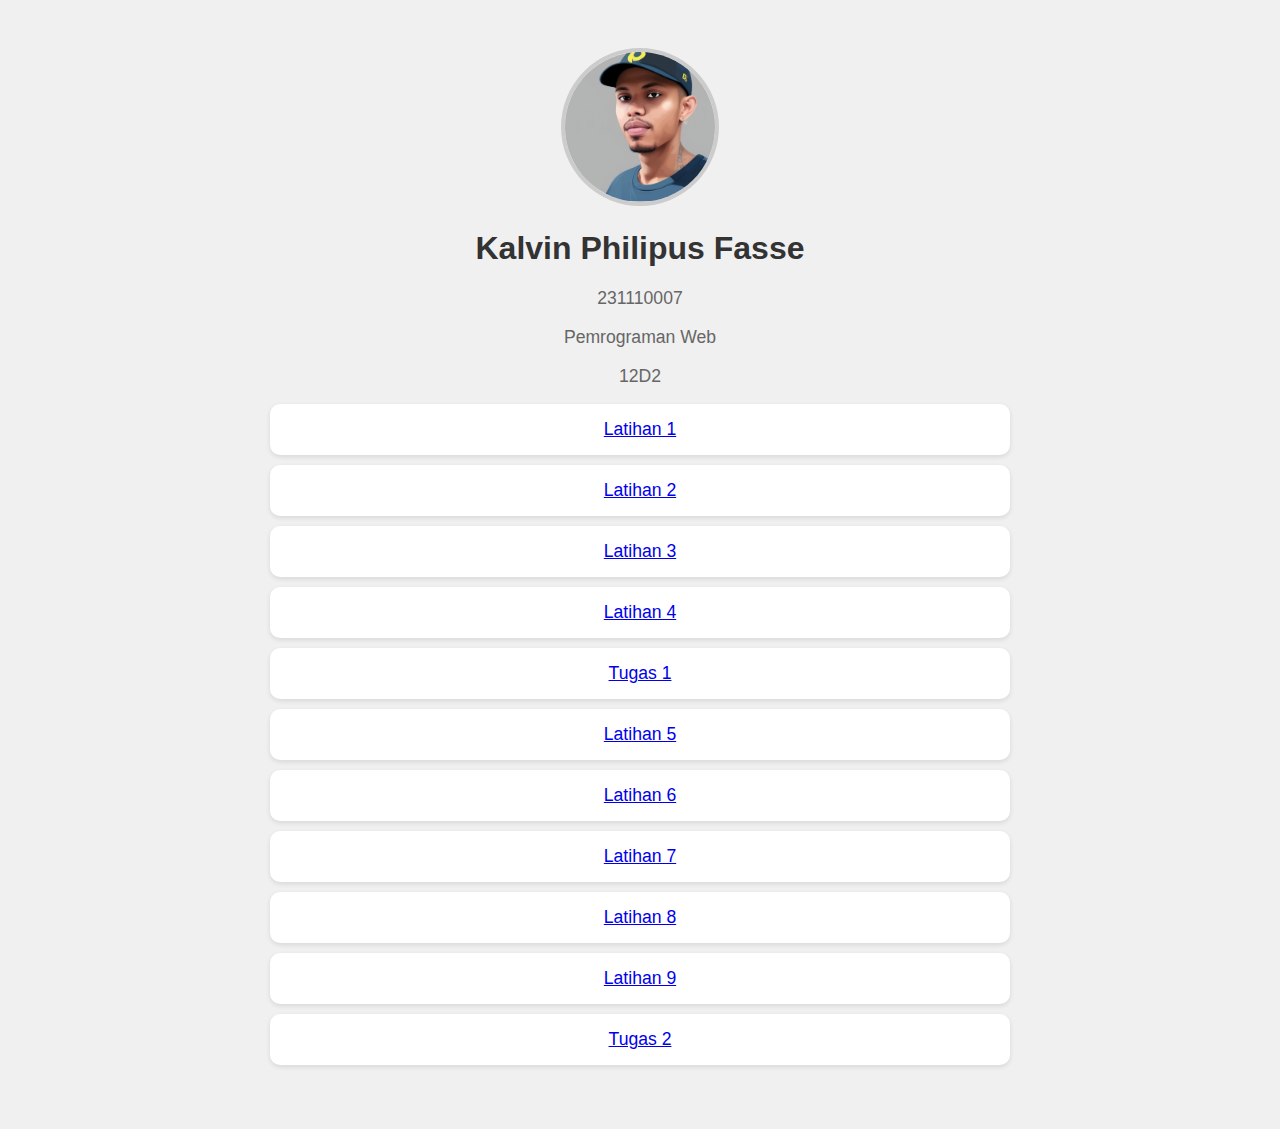
==== index.html @ 03c087e8 "Add files via upload" ====
<!DOCTYPE html>
<html lang="id">
  <head>
    <meta charset="UTF-8" />
    <meta name="viewport" content="width=device-width, initial-scale=1" />
    <title>Nama Mahasiswa | NIM</title>
    <style>
      body {
        font-family: Arial, sans-serif;
        text-align: center;
        padding: 40px;
        background-color: #f0f0f0;
      }
      .profile-img {
        width: 150px;
        height: 150px;
        border-radius: 50%;
        object-fit: cover;
        border: 4px solid #ccc;
      }
      h1 {
        margin-top: 20px;
        font-size: 2em;
        color: #333;
      }
      p {
        color: #666;
        font-size: 1.1em;
      }
      hr {
        margin: 30px auto;
        width: 60%;
        border: none;
        border-top: 2px solid #ddd;
      }
      ul {
        list-style-type: none;
        padding: 0;
      }
      li {
        background-color: #fff;
        margin: 10px auto;
        padding: 15px;
        width: 60%;
        border-radius: 10px;
        box-shadow: 0 2px 5px rgba(0, 0, 0, 0.1);
        font-size: 1.1em;
      }
    </style>
  </head>
  <body>
    <img src="img/prrofile.jpg" alt="Foto Profil" class="profile-img" />
    <h1>Kalvin Philipus Fasse</h1>
    <p>231110007</p>
    <p>Pemrograman Web</p>
    <p>12D2</p>
    <ul>
      <li><a href="latihan 1/index.html">Latihan 1</a></li>
      <li><a href="latihan 2/index.html">Latihan 2</a></li>
      <li><a href="latihan 3/index.html">Latihan 3</a></li>
      <li><a href="latihan 4/index.html">Latihan 4</a></li>
      <li><a href="tugas 1/index.html">Tugas 1</a></li>
      <li><a href="latihan 5/index.html">Latihan 5</a></li>
      <li><a href="latihan 6/index.html">Latihan 6</a></li>
      <li><a href="latihan 7/index.html">Latihan 7</a></li>
      <li><a href="latihan 8/index.html">Latihan 8</a></li>
      <li><a href="latihan 9/index.html">Latihan 9</a></li>
      <li><a href="tugas 2/index.html">Tugas 2</a></li>
    </ul>
  </body>
</html>
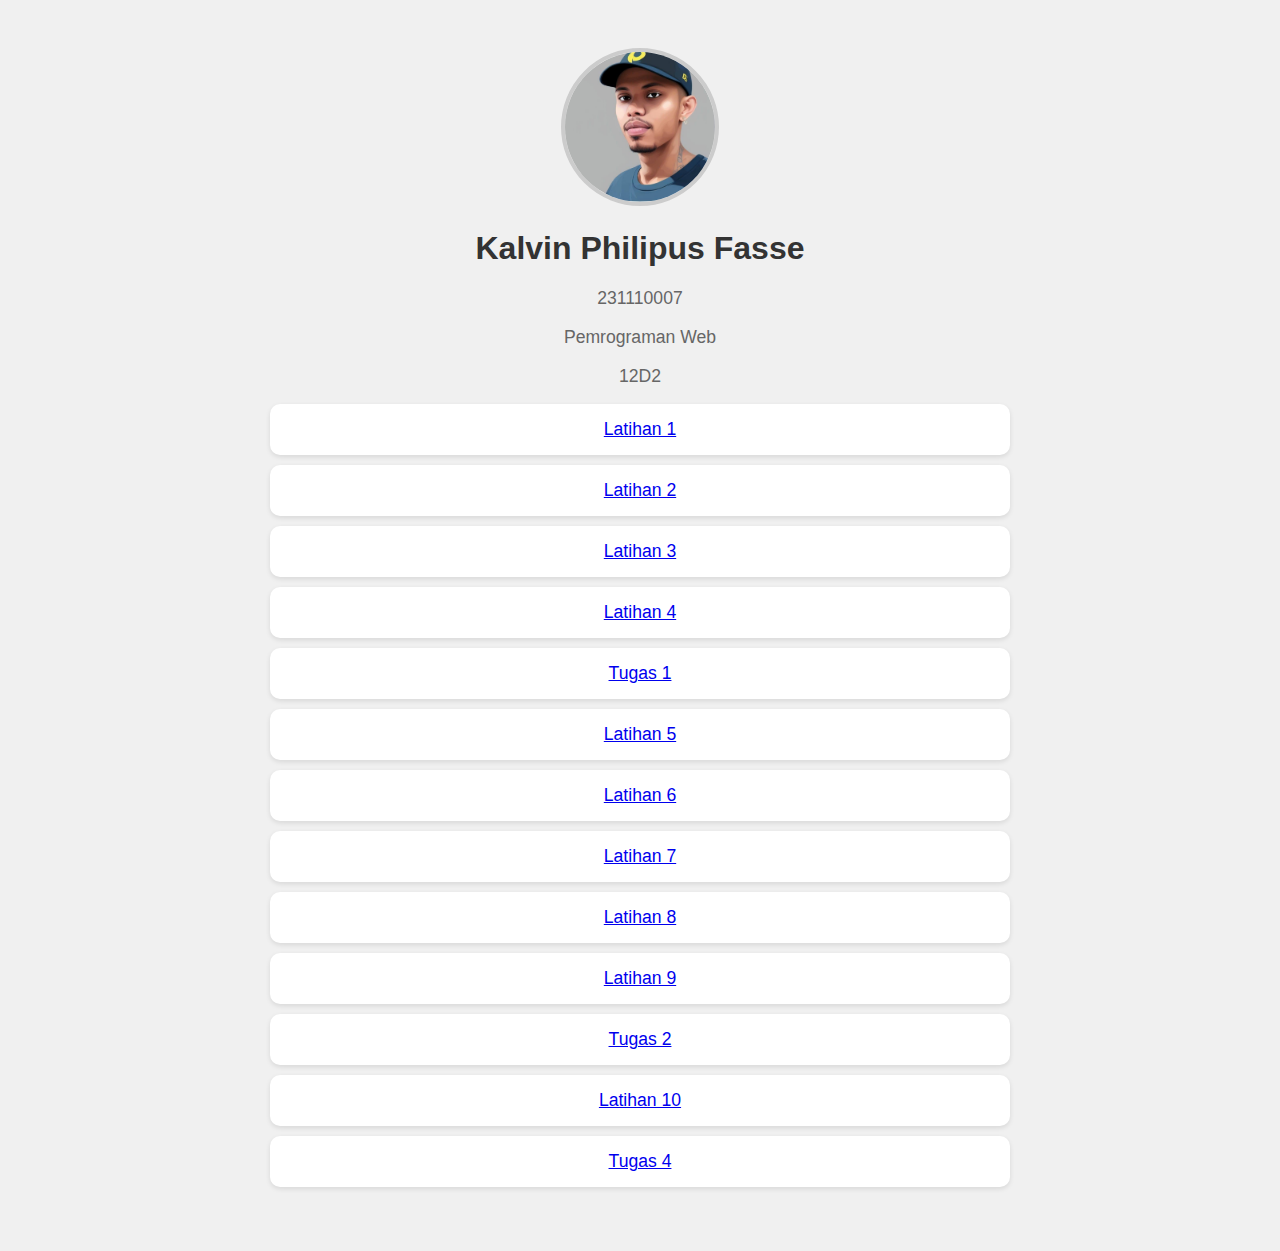
==== commit 234d0f05: "index.html" ====
--- a/index.html
+++ b/index.html
@@ -66,6 +66,8 @@
       <li><a href="latihan 8/index.html">Latihan 8</a></li>
       <li><a href="latihan 9/index.html">Latihan 9</a></li>
       <li><a href="tugas 2/index.html">Tugas 2</a></li>
+      <li><a href="latihan 10/index.html">Latihan 10</a></li>
+      <li><a href="tugas 4/index.html">Tugas 4</a></li>
     </ul>
   </body>
 </html>
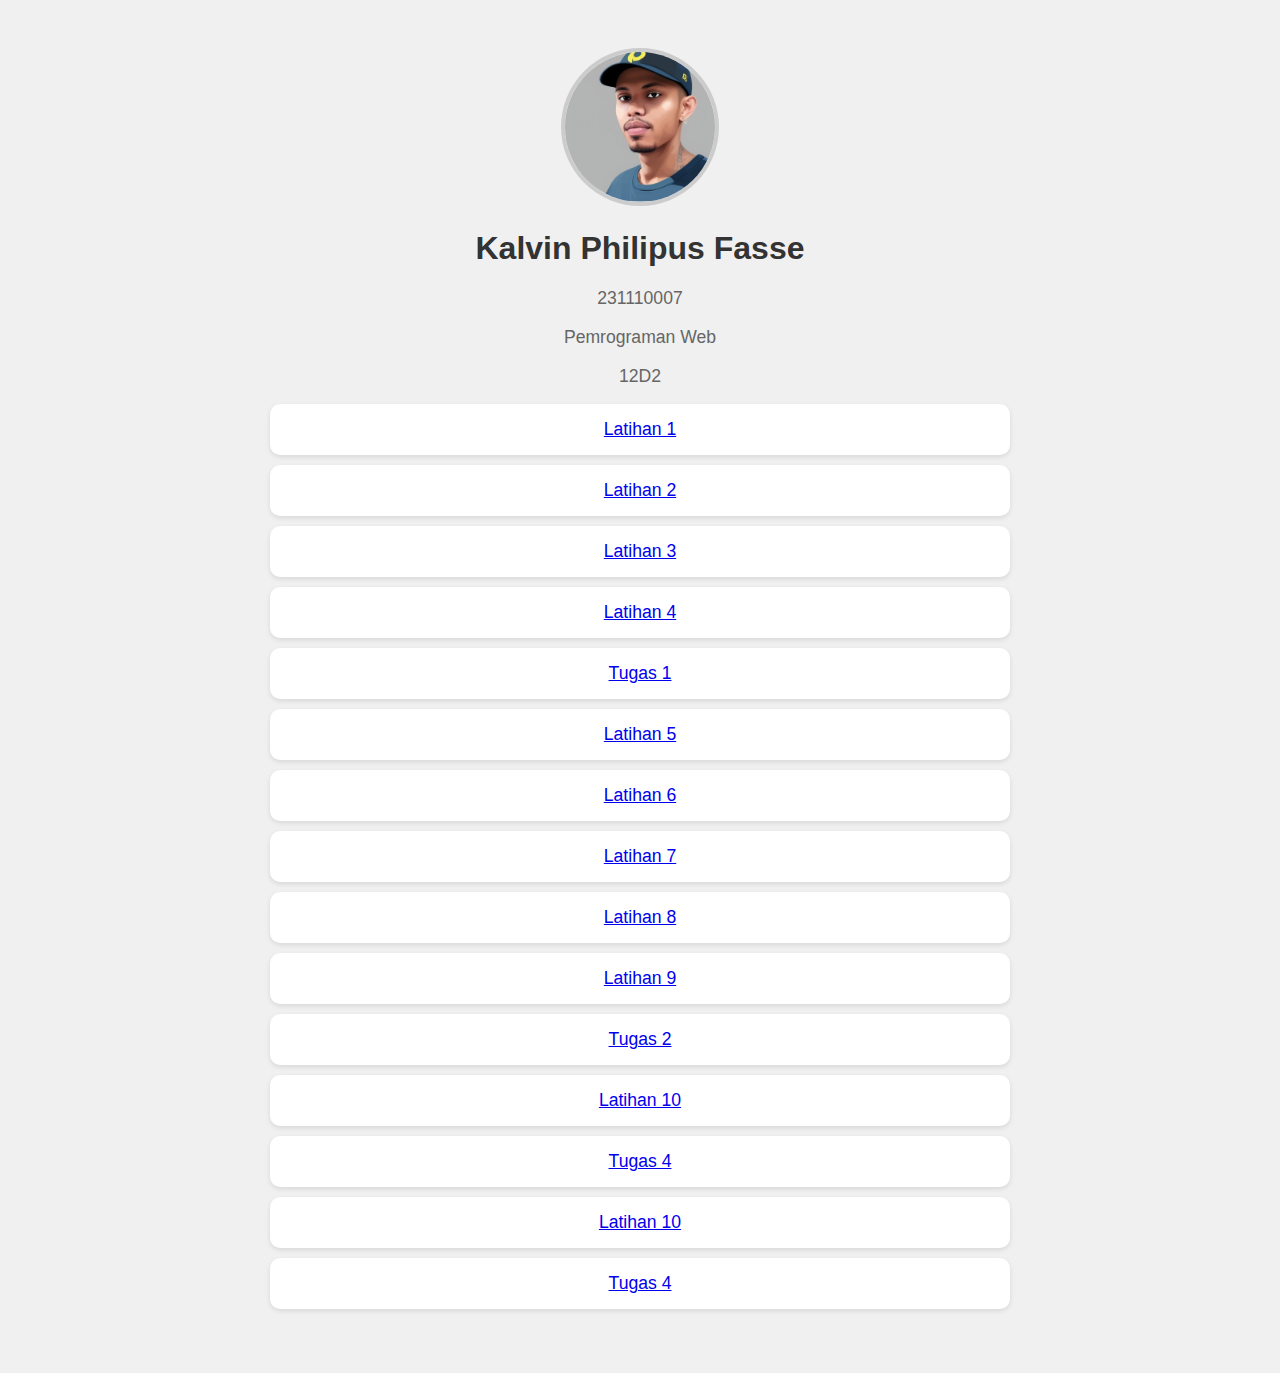
==== commit 24ff2775: "index.html" ====
--- a/index.html
+++ b/index.html
@@ -68,6 +68,8 @@
       <li><a href="tugas 2/index.html">Tugas 2</a></li>
       <li><a href="latihan 10/index.html">Latihan 10</a></li>
       <li><a href="tugas 4/index.html">Tugas 4</a></li>
+      <li><a href="latihan 10/index.html">Latihan 10</a></li>
+      <li><a href="tugas 4/index.html">Tugas 4</a></li>
     </ul>
   </body>
 </html>
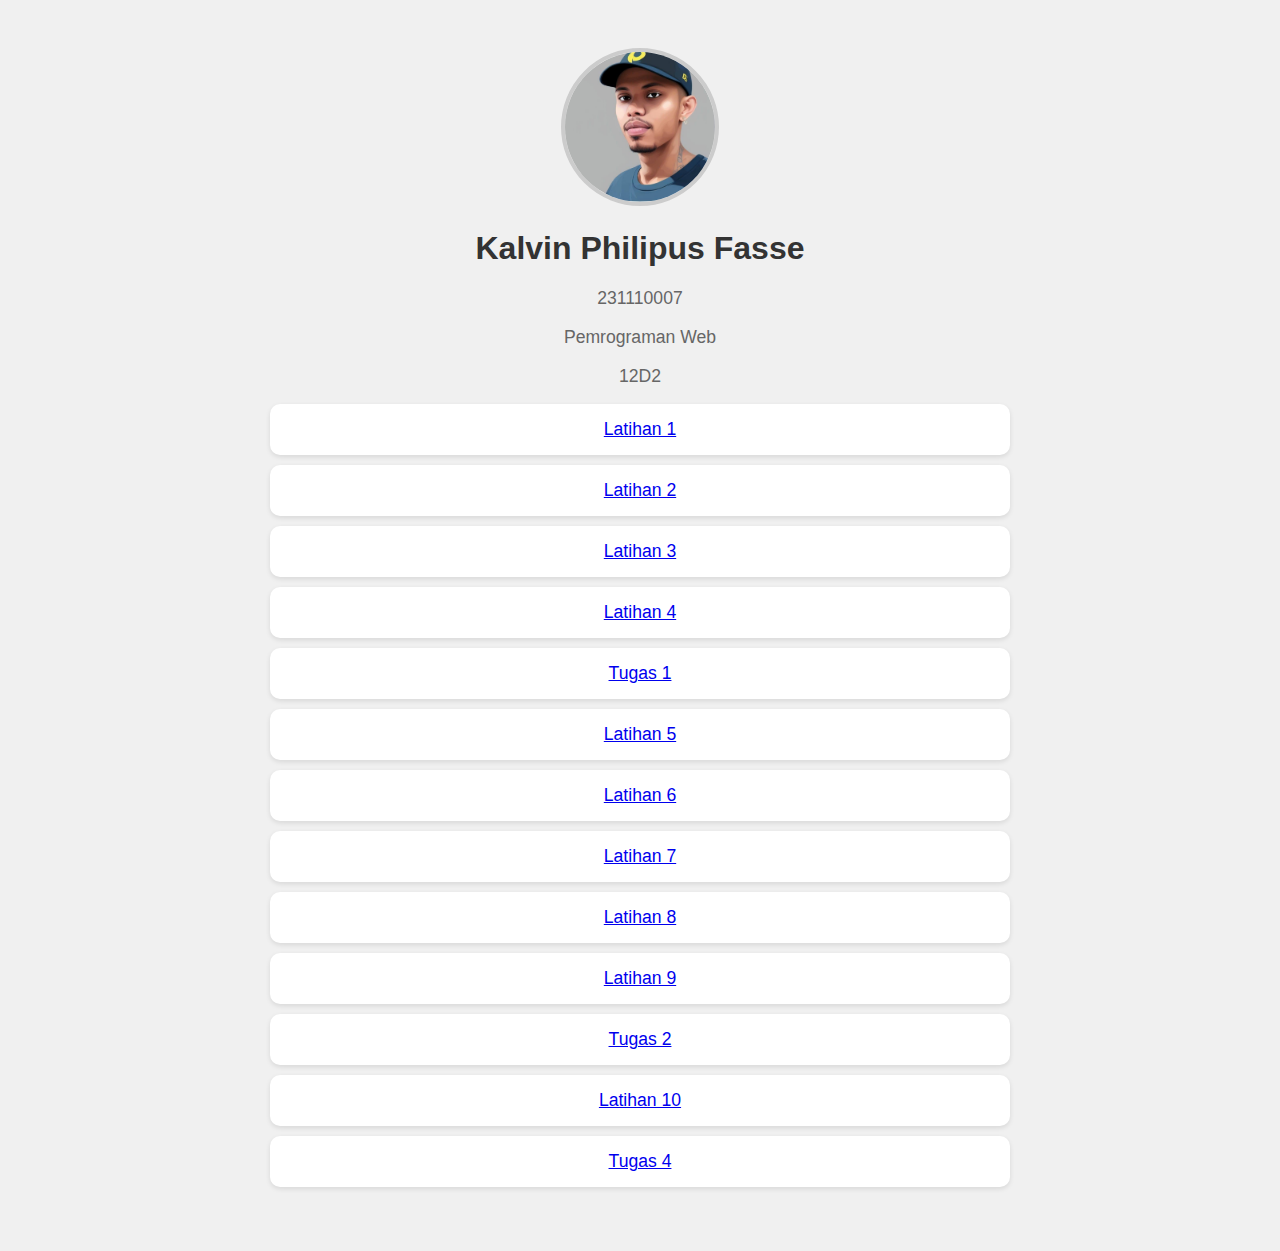
==== commit b8185d1b: "Update index.html" ====
--- a/index.html
+++ b/index.html
@@ -68,8 +68,6 @@
       <li><a href="tugas 2/index.html">Tugas 2</a></li>
       <li><a href="latihan 10/index.html">Latihan 10</a></li>
       <li><a href="tugas 4/index.html">Tugas 4</a></li>
-      <li><a href="latihan 10/index.html">Latihan 10</a></li>
-      <li><a href="tugas 4/index.html">Tugas 4</a></li>
     </ul>
   </body>
 </html>
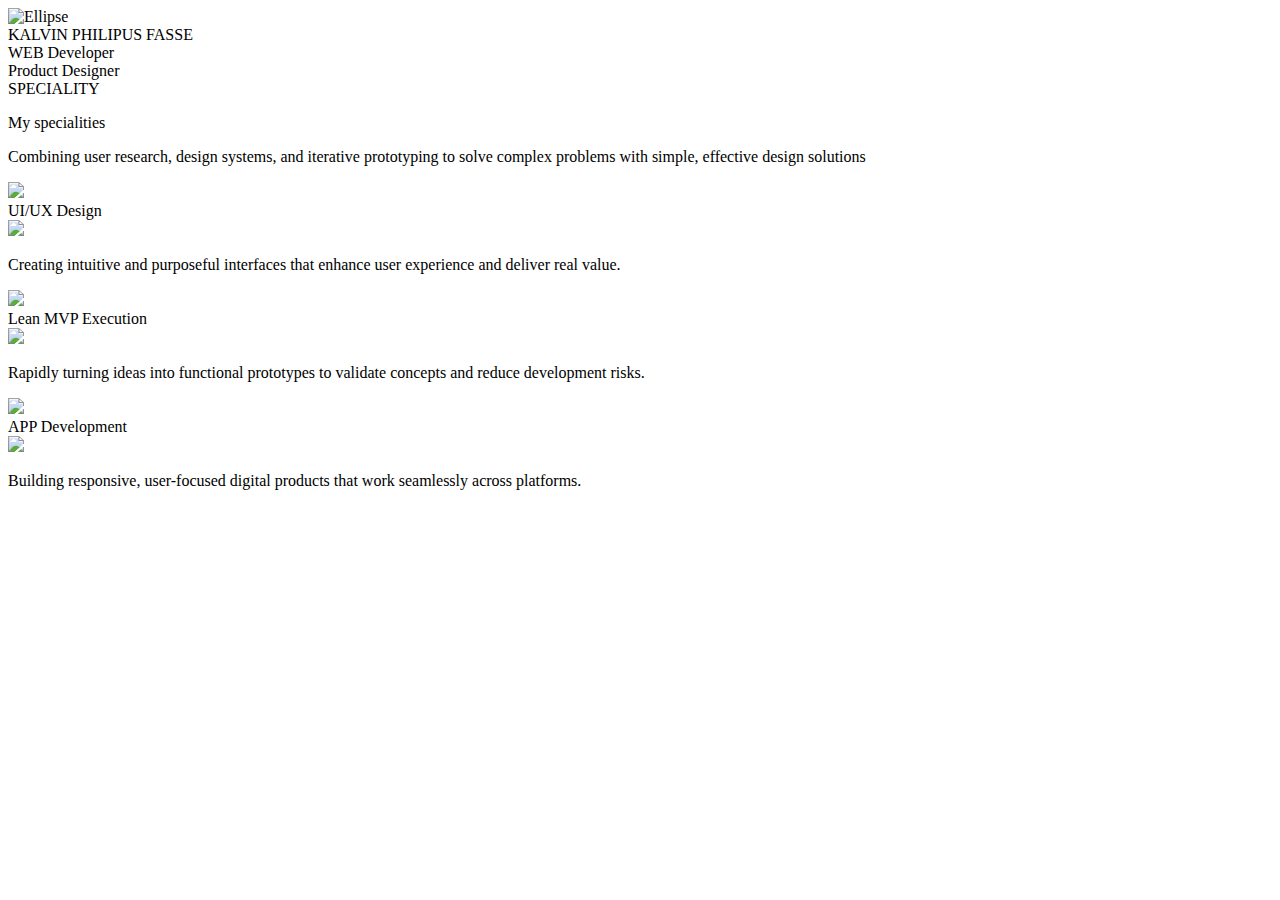
==== commit 1bc96249: "Add files via upload" ====
--- a/index.html
+++ b/index.html
@@ -1,73 +1,74 @@
-<!DOCTYPE html>
-<html lang="id">
-  <head>
-    <meta charset="UTF-8" />
-    <meta name="viewport" content="width=device-width, initial-scale=1" />
-    <title>Nama Mahasiswa | NIM</title>
-    <style>
-      body {
-        font-family: Arial, sans-serif;
-        text-align: center;
-        padding: 40px;
-        background-color: #f0f0f0;
-      }
-      .profile-img {
-        width: 150px;
-        height: 150px;
-        border-radius: 50%;
-        object-fit: cover;
-        border: 4px solid #ccc;
-      }
-      h1 {
-        margin-top: 20px;
-        font-size: 2em;
-        color: #333;
-      }
-      p {
-        color: #666;
-        font-size: 1.1em;
-      }
-      hr {
-        margin: 30px auto;
-        width: 60%;
-        border: none;
-        border-top: 2px solid #ddd;
-      }
-      ul {
-        list-style-type: none;
-        padding: 0;
-      }
-      li {
-        background-color: #fff;
-        margin: 10px auto;
-        padding: 15px;
-        width: 60%;
-        border-radius: 10px;
-        box-shadow: 0 2px 5px rgba(0, 0, 0, 0.1);
-        font-size: 1.1em;
-      }
-    </style>
-  </head>
-  <body>
-    <img src="img/prrofile.jpg" alt="Foto Profil" class="profile-img" />
-    <h1>Kalvin Philipus Fasse</h1>
-    <p>231110007</p>
-    <p>Pemrograman Web</p>
-    <p>12D2</p>
-    <ul>
-      <li><a href="latihan 1/index.html">Latihan 1</a></li>
-      <li><a href="latihan 2/index.html">Latihan 2</a></li>
-      <li><a href="latihan 3/index.html">Latihan 3</a></li>
-      <li><a href="latihan 4/index.html">Latihan 4</a></li>
-      <li><a href="tugas 1/index.html">Tugas 1</a></li>
-      <li><a href="latihan 5/index.html">Latihan 5</a></li>
-      <li><a href="latihan 6/index.html">Latihan 6</a></li>
-      <li><a href="latihan 7/index.html">Latihan 7</a></li>
-      <li><a href="latihan 8/index.html">Latihan 8</a></li>
-      <li><a href="latihan 9/index.html">Latihan 9</a></li>
-      <li><a href="tugas 2/index.html">Tugas 2</a></li>
-      <li><a href="latihan 10/index.html">Latihan 10</a></li>
-      <li><a href="tugas 4/index.html">Tugas 4</a></li>
-    </ul>
-  </body>
-</html>
+<!DOCTYPE html>
+<html lang="en">
+  <head>
+    <meta charset="utf-8" />
+    <meta name="viewport" content="width=device-width, initial-scale=1" />
+    <title>User Interface FIGMA</title>
+    <link
+      href="https://cdn.jsdelivr.net/npm/bootstrap@5.3.5/dist/css/bootstrap.min.css"
+      rel="stylesheet"
+      integrity="sha384-SgOJa3DmI69IUzQ2PVdRZhwQ+dy64/BUtbMJw1MZ8t5HZApcHrRKUc4W0kG879m7"
+      crossorigin="anonymous"
+    />
+    <link rel="stylesheet" href="style.css" />
+  </head>
+
+  <body>
+    <div class="desktop">
+      <div class="overlap">
+        <img class="ellipse" src="img/Ellipse 1.png" alt="Ellipse" />
+        <div class="text-wrapper">KALVIN PHILIPUS FASSE</div>
+        <div class="text-wrapper-2">WEB Developer</div>
+        <div class="text-wrapper-3">Product Designer</div>
+      </div>
+
+      <div class="div container text-center">
+        <div class="text-wrapper-7 mt-5">SPECIALITY</div>
+        <p class="my-specialities">
+          <span class="span">My </span>
+          <span class="text-wrapper-8">specialities</span>
+        </p>
+        <p class="text-wrapper-9 mx-auto">
+          Combining user research, design systems, and iterative prototyping to
+          solve complex problems with simple, effective design solutions
+        </p>
+
+        <div class="d-flex flex-wrap justify-content-center gap-4 mt-5">
+          <div class="overlap-card">
+            <div class="frame-wrapper">
+              <img class="frame" src="img/Vector 1.png" />
+            </div>
+            <div class="text-wrapper-6">UI/UX Design</div>
+            <img class="line" src="img/Line.png" />
+            <p class="p">
+              Creating intuitive and purposeful interfaces that enhance user
+              experience and deliver real value.
+            </p>
+          </div>
+          <div class="overlap-card">
+            <div class="frame-wrapper">
+              <img class="frame" src="img/Vector 3.png" />
+            </div>
+            <div class="text-wrapper-5">Lean MVP Execution</div>
+            <img class="line" src="img/Line.png" />
+            <p class="p">
+              Rapidly turning ideas into functional prototypes to validate
+              concepts and reduce development risks.
+            </p>
+          </div>
+          <div class="overlap-card">
+            <div class="frame-wrapper">
+              <img class="frame" src="img/Vector 2.png" />
+            </div>
+            <div class="text-wrapper-4">APP Development</div>
+            <img class="line" src="img/Line.png" />
+            <p class="p">
+              Building responsive, user-focused digital products that work
+              seamlessly across platforms.
+            </p>
+          </div>
+        </div>
+      </div>
+    </div>
+  </body>
+</html>
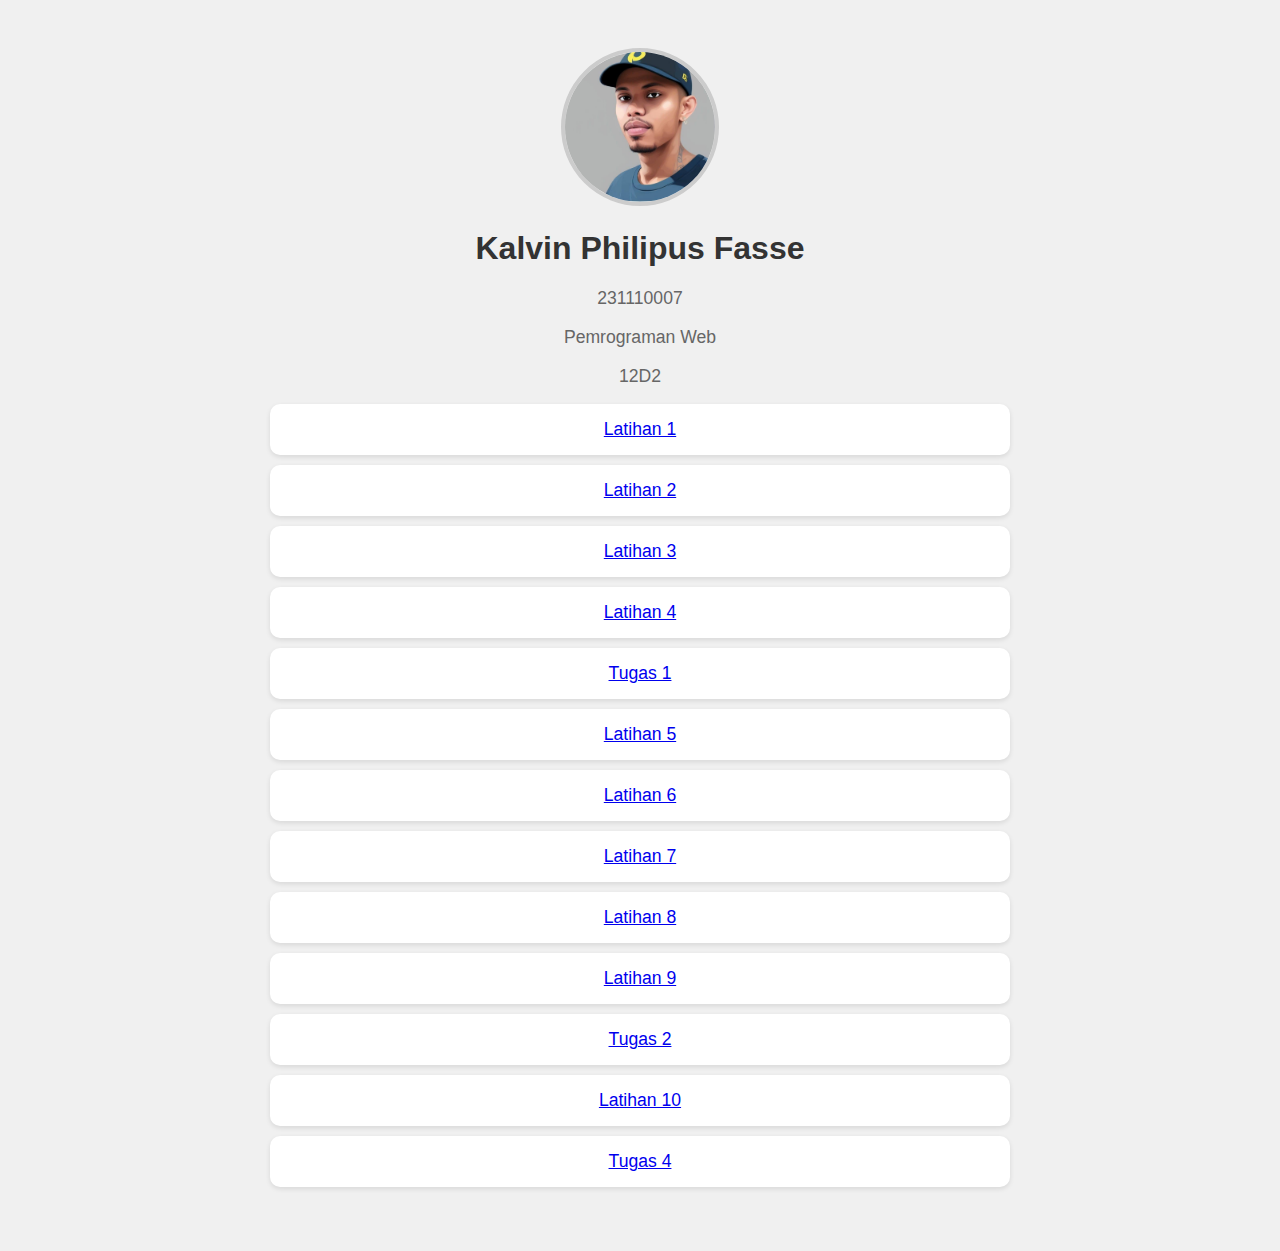
==== commit 9c06961c: "Add files via upload" ====
--- a/index.html
+++ b/index.html
@@ -1,74 +1,73 @@
-<!DOCTYPE html>
-<html lang="en">
-  <head>
-    <meta charset="utf-8" />
-    <meta name="viewport" content="width=device-width, initial-scale=1" />
-    <title>User Interface FIGMA</title>
-    <link
-      href="https://cdn.jsdelivr.net/npm/bootstrap@5.3.5/dist/css/bootstrap.min.css"
-      rel="stylesheet"
-      integrity="sha384-SgOJa3DmI69IUzQ2PVdRZhwQ+dy64/BUtbMJw1MZ8t5HZApcHrRKUc4W0kG879m7"
-      crossorigin="anonymous"
-    />
-    <link rel="stylesheet" href="style.css" />
-  </head>
-
-  <body>
-    <div class="desktop">
-      <div class="overlap">
-        <img class="ellipse" src="img/Ellipse 1.png" alt="Ellipse" />
-        <div class="text-wrapper">KALVIN PHILIPUS FASSE</div>
-        <div class="text-wrapper-2">WEB Developer</div>
-        <div class="text-wrapper-3">Product Designer</div>
-      </div>
-
-      <div class="div container text-center">
-        <div class="text-wrapper-7 mt-5">SPECIALITY</div>
-        <p class="my-specialities">
-          <span class="span">My </span>
-          <span class="text-wrapper-8">specialities</span>
-        </p>
-        <p class="text-wrapper-9 mx-auto">
-          Combining user research, design systems, and iterative prototyping to
-          solve complex problems with simple, effective design solutions
-        </p>
-
-        <div class="d-flex flex-wrap justify-content-center gap-4 mt-5">
-          <div class="overlap-card">
-            <div class="frame-wrapper">
-              <img class="frame" src="img/Vector 1.png" />
-            </div>
-            <div class="text-wrapper-6">UI/UX Design</div>
-            <img class="line" src="img/Line.png" />
-            <p class="p">
-              Creating intuitive and purposeful interfaces that enhance user
-              experience and deliver real value.
-            </p>
-          </div>
-          <div class="overlap-card">
-            <div class="frame-wrapper">
-              <img class="frame" src="img/Vector 3.png" />
-            </div>
-            <div class="text-wrapper-5">Lean MVP Execution</div>
-            <img class="line" src="img/Line.png" />
-            <p class="p">
-              Rapidly turning ideas into functional prototypes to validate
-              concepts and reduce development risks.
-            </p>
-          </div>
-          <div class="overlap-card">
-            <div class="frame-wrapper">
-              <img class="frame" src="img/Vector 2.png" />
-            </div>
-            <div class="text-wrapper-4">APP Development</div>
-            <img class="line" src="img/Line.png" />
-            <p class="p">
-              Building responsive, user-focused digital products that work
-              seamlessly across platforms.
-            </p>
-          </div>
-        </div>
-      </div>
-    </div>
-  </body>
-</html>
+<!DOCTYPE html>
+<html lang="id">
+  <head>
+    <meta charset="UTF-8" />
+    <meta name="viewport" content="width=device-width, initial-scale=1" />
+    <title>Nama Mahasiswa | NIM</title>
+    <style>
+      body {
+        font-family: Arial, sans-serif;
+        text-align: center;
+        padding: 40px;
+        background-color: #f0f0f0;
+      }
+      .profile-img {
+        width: 150px;
+        height: 150px;
+        border-radius: 50%;
+        object-fit: cover;
+        border: 4px solid #ccc;
+      }
+      h1 {
+        margin-top: 20px;
+        font-size: 2em;
+        color: #333;
+      }
+      p {
+        color: #666;
+        font-size: 1.1em;
+      }
+      hr {
+        margin: 30px auto;
+        width: 60%;
+        border: none;
+        border-top: 2px solid #ddd;
+      }
+      ul {
+        list-style-type: none;
+        padding: 0;
+      }
+      li {
+        background-color: #fff;
+        margin: 10px auto;
+        padding: 15px;
+        width: 60%;
+        border-radius: 10px;
+        box-shadow: 0 2px 5px rgba(0, 0, 0, 0.1);
+        font-size: 1.1em;
+      }
+    </style>
+  </head>
+  <body>
+    <img src="img/prrofile.jpg" alt="Foto Profil" class="profile-img" />
+    <h1>Kalvin Philipus Fasse</h1>
+    <p>231110007</p>
+    <p>Pemrograman Web</p>
+    <p>12D2</p>
+    <ul>
+      <li><a href="latihan 1/index.html">Latihan 1</a></li>
+      <li><a href="latihan 2/index.html">Latihan 2</a></li>
+      <li><a href="latihan 3/index.html">Latihan 3</a></li>
+      <li><a href="latihan 4/index.html">Latihan 4</a></li>
+      <li><a href="tugas 1/index.html">Tugas 1</a></li>
+      <li><a href="latihan 5/index.html">Latihan 5</a></li>
+      <li><a href="latihan 6/index.html">Latihan 6</a></li>
+      <li><a href="latihan 7/index.html">Latihan 7</a></li>
+      <li><a href="latihan 8/index.html">Latihan 8</a></li>
+      <li><a href="latihan 9/index.html">Latihan 9</a></li>
+      <li><a href="tugas 2/index.html">Tugas 2</a></li>
+      <li><a href="latihan 10/index.html">Latihan 10</a></li>
+      <li><a href="tugas 4/index.html">Tugas 4</a></li>
+    </ul>
+  </body>
+</html>
